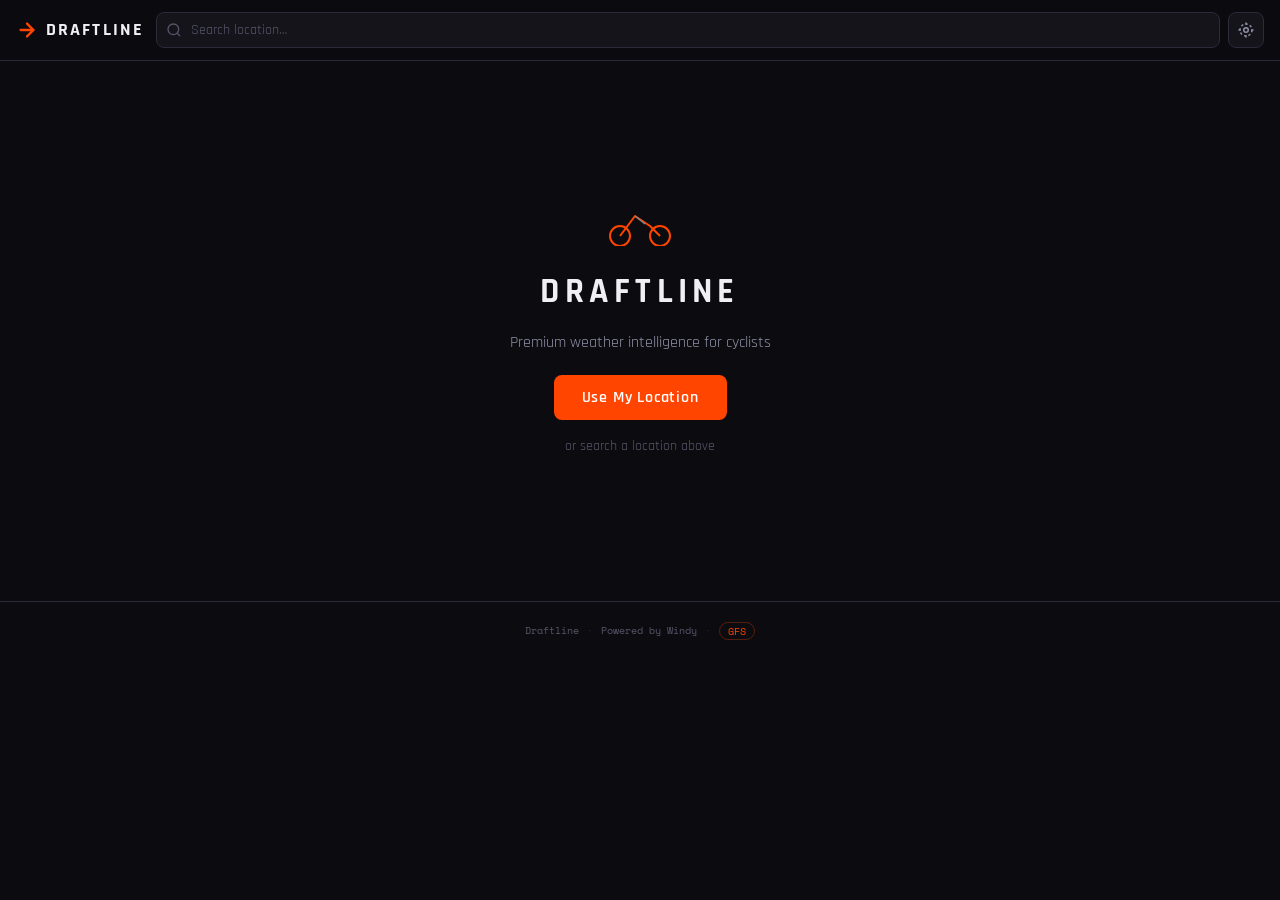
==== index.html @ c0393809 "Build Draftline — complete cycling weather PWA Full implementation from scratch: - index.html: singl" ====
<!DOCTYPE html>
<html lang="en">
<head>
  <meta charset="UTF-8">
  <meta name="viewport" content="width=device-width, initial-scale=1.0, viewport-fit=cover">
  <title>Draftline — Cycling Weather</title>
  <meta name="description" content="Premium weather intelligence for cyclists. Wind, rain, road surface, and ride decisions.">
  <meta name="theme-color" content="#0c0c10">
  <link rel="manifest" href="/manifest.webmanifest">
  <link rel="preconnect" href="https://fonts.googleapis.com">
  <link rel="preconnect" href="https://fonts.gstatic.com" crossorigin>
  <link href="https://fonts.googleapis.com/css2?family=Rajdhani:wght@400;500;600;700&family=Space+Mono:wght@400;700&display=swap" rel="stylesheet">
  <link rel="stylesheet" href="styles.css">
</head>
<body>
  <div id="app">
    <header class="app-header">
      <div class="logo">
        <svg class="logo-icon" viewBox="0 0 24 24" fill="none" stroke="currentColor" stroke-width="2.5" stroke-linecap="round">
          <path d="M5 12h14M12 5l7 7-7 7"/>
        </svg>
        <span class="logo-text">DRAFTLINE</span>
      </div>
      <div class="location-bar">
        <div class="location-search-wrap">
          <svg class="search-icon" viewBox="0 0 24 24" fill="none" stroke="currentColor" stroke-width="2">
            <circle cx="11" cy="11" r="8"/><path d="m21 21-4.35-4.35"/>
          </svg>
          <input type="text" id="location-input" placeholder="Search location…" autocomplete="off" spellcheck="false">
          <div id="search-results" class="search-dropdown hidden"></div>
        </div>
        <button id="locate-btn" class="icon-btn" title="Use my location" aria-label="Use my location">
          <svg viewBox="0 0 24 24" fill="none" stroke="currentColor" stroke-width="2">
            <circle cx="12" cy="12" r="3"/>
            <path d="M12 2v3M12 19v3M2 12h3M19 12h3"/>
            <circle cx="12" cy="12" r="8" stroke-dasharray="3 3"/>
          </svg>
        </button>
      </div>
    </header>

    <main id="main-content">
      <div id="loading-state" class="state-screen">
        <div class="spinner"></div>
        <p class="state-text">Reading the wind…</p>
      </div>

      <div id="error-state" class="state-screen hidden">
        <div class="state-icon">⚠</div>
        <p id="error-message" class="state-text">Unable to load weather data.</p>
        <button id="retry-btn" class="btn-primary">Try Again</button>
      </div>

      <div id="welcome-state" class="state-screen hidden">
        <div class="welcome-inner">
          <svg class="welcome-logo" viewBox="0 0 80 40" fill="none">
            <circle cx="20" cy="30" r="10" stroke="#FF4500" stroke-width="2"/>
            <circle cx="60" cy="30" r="10" stroke="#FF4500" stroke-width="2"/>
            <path d="M20 30 L35 10 L50 20 L60 30" stroke="#FF4500" stroke-width="2" stroke-linejoin="round"/>
            <path d="M35 10 L45 18" stroke="#888" stroke-width="1.5"/>
          </svg>
          <h1 class="welcome-title">DRAFTLINE</h1>
          <p class="welcome-sub">Premium weather intelligence for cyclists</p>
          <button id="welcome-locate-btn" class="btn-primary">Use My Location</button>
          <p class="welcome-hint">or search a location above</p>
        </div>
      </div>

      <div id="weather-content" class="hidden">

        <div class="location-row">
          <div>
            <div id="location-name" class="location-name">—</div>
            <div id="location-region" class="location-region"></div>
          </div>
          <div class="update-row">
            <span id="last-updated" class="last-updated"></span>
            <button id="refresh-btn" class="icon-btn small" title="Refresh" aria-label="Refresh weather">
              <svg viewBox="0 0 24 24" fill="none" stroke="currentColor" stroke-width="2">
                <path d="M1 4v6h6M23 20v-6h-6"/>
                <path d="M20.49 9A9 9 0 0 0 5.64 5.64L1 10M23 14l-4.64 4.36A9 9 0 0 1 3.51 15"/>
              </svg>
            </button>
          </div>
        </div>

        <!-- HERO: Ride Decision -->
        <section class="section">
          <div class="section-label">RIDE DECISION</div>
          <div id="ride-decision-card" class="ride-card">
            <div class="ride-card-top">
              <div id="decision-badge" class="decision-badge">GO</div>
              <div class="decision-text">
                <div id="decision-headline" class="decision-headline">Conditions look good</div>
                <div id="decision-subline" class="decision-subline">Next 3 hours</div>
              </div>
              <div id="ride-score-circle" class="score-circle">
                <svg viewBox="0 0 44 44">
                  <circle cx="22" cy="22" r="18" fill="none" stroke="#2a2a38" stroke-width="4"/>
                  <circle id="score-arc" cx="22" cy="22" r="18" fill="none" stroke="#00d46a" stroke-width="4"
                    stroke-dasharray="113" stroke-dashoffset="0" stroke-linecap="round"
                    transform="rotate(-90 22 22)"/>
                </svg>
                <span id="score-number" class="score-number">100</span>
              </div>
            </div>
            <div id="decision-issues" class="decision-issues"></div>
          </div>
        </section>

        <!-- Current Conditions -->
        <section class="section">
          <div class="section-label">CONDITIONS NOW</div>
          <div class="cond-grid">
            <div class="cond-card accent-card">
              <div id="current-temp" class="cond-big">—</div>
              <div class="cond-label">Temperature</div>
              <div id="feels-like" class="cond-sub">—</div>
            </div>
            <div class="cond-card">
              <div id="current-wind" class="cond-big">—</div>
              <div class="cond-label">Wind</div>
              <div id="wind-dir-label" class="cond-sub">—</div>
            </div>
            <div class="cond-card">
              <div id="current-gust" class="cond-big">—</div>
              <div class="cond-label">Gusts</div>
              <div id="gust-label" class="cond-sub">—</div>
            </div>
            <div class="cond-card">
              <div id="current-precip" class="cond-big">—</div>
              <div class="cond-label">Rain</div>
              <div id="precip-sub" class="cond-sub">per hour</div>
            </div>
            <div class="cond-card">
              <div id="current-humidity" class="cond-big">—</div>
              <div class="cond-label">Humidity</div>
            </div>
            <div class="cond-card">
              <div id="current-cloud" class="cond-big">—</div>
              <div class="cond-label">Cloud</div>
            </div>
          </div>
        </section>

        <!-- Wind Analysis -->
        <section class="section">
          <div class="section-label">WIND ANALYSIS</div>
          <div class="wind-layout">
            <div class="compass-wrap">
              <div class="compass" id="compass">
                <div class="compass-ring">
                  <span class="compass-label cn">N</span>
                  <span class="compass-label cs">S</span>
                  <span class="compass-label ce">E</span>
                  <span class="compass-label cw">W</span>
                  <div id="wind-arrow" class="wind-arrow">
                    <svg viewBox="0 0 24 40" fill="none">
                      <path d="M12 2 L18 20 L12 16 L6 20 Z" fill="#FF4500"/>
                      <rect x="10.5" y="18" width="3" height="18" fill="#444"/>
                    </svg>
                  </div>
                </div>
              </div>
              <div id="wind-from-text" class="compass-from">—</div>
            </div>
            <div class="wind-stats">
              <div class="wind-row">
                <span class="wind-label">Speed</span>
                <span id="ws-speed" class="wind-val">—</span>
              </div>
              <div class="wind-row">
                <span class="wind-label">Gusts</span>
                <span id="ws-gust" class="wind-val">—</span>
              </div>
              <div class="wind-row">
                <span class="wind-label">Effective feel</span>
                <span id="ws-effective" class="wind-val">—</span>
              </div>
              <div class="wind-row">
                <span class="wind-label">Beaufort</span>
                <span id="ws-beaufort" class="wind-val">—</span>
              </div>
              <div class="wind-row">
                <span class="wind-label">Cycling impact</span>
                <span id="ws-impact" class="wind-val">—</span>
              </div>
            </div>
          </div>
        </section>

        <!-- Road Surface -->
        <section class="section">
          <div class="section-label">ROAD SURFACE</div>
          <div id="surface-card" class="surface-card">
            <div class="surface-row">
              <div id="surface-icon" class="surface-dot"></div>
              <div>
                <div id="surface-label" class="surface-status-label">—</div>
                <div id="surface-detail" class="surface-detail">—</div>
              </div>
            </div>
            <div id="drying-bar-wrap" class="drying-wrap hidden">
              <div class="drying-label-row">
                <span>Wet</span><span>Drying</span><span>Dry</span>
              </div>
              <div class="drying-track">
                <div id="drying-fill" class="drying-fill" style="width:0%"></div>
              </div>
            </div>
          </div>
        </section>

        <!-- Hourly Forecast -->
        <section class="section">
          <div class="section-label-row">
            <span class="section-label">HOURLY FORECAST</span>
            <span class="section-hint">Scroll →</span>
          </div>
          <div id="hourly-scroll" class="hourly-scroll"></div>
        </section>

        <!-- Departure Windows -->
        <section class="section">
          <div class="section-label">BEST DEPARTURE WINDOWS</div>
          <div id="departure-windows" class="departure-grid"></div>
        </section>

        <!-- Kit Suggestion -->
        <section class="section">
          <div class="section-label">KIT SUGGESTION</div>
          <div id="kit-list" class="kit-grid"></div>
        </section>

        <!-- Route Weather -->
        <section class="section">
          <div class="section-label-row">
            <span class="section-label">ROUTE WEATHER</span>
            <span class="pill-soon">COMING SOON</span>
          </div>
          <div class="coming-soon-block">
            <div class="cs-icon">
              <svg viewBox="0 0 48 48" fill="none" stroke="currentColor" stroke-width="1.5">
                <path d="M8 36 Q16 20 24 28 Q32 36 40 12"/>
                <circle cx="8" cy="36" r="3" fill="#FF4500" stroke="none"/>
                <circle cx="40" cy="12" r="3" fill="#FF4500" stroke="none"/>
                <path d="M24 18 L24 8 M20 12 L24 8 L28 12" stroke="#888"/>
              </svg>
            </div>
            <div class="cs-text">
              <strong>Upload a GPX file</strong> to project weather along your full route — wind exposure by segment, wettest sections, optimal departure time, and critical crosswind zones.
            </div>
          </div>
        </section>

      </div>
    </main>

    <footer class="app-footer">
      <span>Draftline</span>
      <span class="footer-dot">·</span>
      <span>Powered by Windy</span>
      <span class="footer-dot">·</span>
      <span id="model-badge" class="model-tag">GFS</span>
    </footer>
  </div>

  <script src="app.js"></script>
</body>
</html>
---- styles.css ----
/* ===========================
   DRAFTLINE — Premium Cycling Weather
   =========================== */

:root {
  --bg: #0c0c10;
  --bg-card: #14141a;
  --bg-card2: #1a1a22;
  --border: #2a2a38;
  --border-light: #232330;
  --text-1: #f0f0f4;
  --text-2: #9090a8;
  --text-3: #56566a;
  --accent: #FF4500;
  --accent-dim: rgba(255,69,0,0.15);
  --go: #00d46a;
  --go-dim: rgba(0,212,106,0.15);
  --caution: #ffc107;
  --caution-dim: rgba(255,193,7,0.15);
  --warn: #ff8c00;
  --warn-dim: rgba(255,140,0,0.15);
  --danger: #ff3b30;
  --danger-dim: rgba(255,59,48,0.15);
  --radius: 12px;
  --radius-sm: 8px;
  --font-display: 'Rajdhani', -apple-system, system-ui, sans-serif;
  --font-mono: 'Space Mono', 'Courier New', monospace;
}

*, *::before, *::after { box-sizing: border-box; margin: 0; padding: 0; }

html { font-size: 16px; scroll-behavior: smooth; }

body {
  background: var(--bg);
  color: var(--text-1);
  font-family: var(--font-display);
  font-size: 1rem;
  line-height: 1.5;
  min-height: 100dvh;
  -webkit-font-smoothing: antialiased;
}

/* ===========================
   HEADER
   =========================== */

.app-header {
  position: sticky;
  top: 0;
  z-index: 100;
  background: rgba(12,12,16,0.92);
  backdrop-filter: blur(12px);
  -webkit-backdrop-filter: blur(12px);
  border-bottom: 1px solid var(--border);
  padding: 12px 16px;
  display: flex;
  align-items: center;
  gap: 12px;
}

.logo {
  display: flex;
  align-items: center;
  gap: 8px;
  flex-shrink: 0;
  text-decoration: none;
  color: inherit;
}

.logo-icon {
  width: 22px;
  height: 22px;
  color: var(--accent);
}

.logo-text {
  font-family: var(--font-display);
  font-weight: 700;
  font-size: 1.1rem;
  letter-spacing: 0.12em;
  color: var(--text-1);
}

.location-bar {
  flex: 1;
  display: flex;
  align-items: center;
  gap: 8px;
  min-width: 0;
}

.location-search-wrap {
  flex: 1;
  position: relative;
  min-width: 0;
}

.search-icon {
  position: absolute;
  left: 10px;
  top: 50%;
  transform: translateY(-50%);
  width: 16px;
  height: 16px;
  color: var(--text-3);
  pointer-events: none;
}

#location-input {
  width: 100%;
  background: var(--bg-card);
  border: 1px solid var(--border);
  border-radius: var(--radius-sm);
  color: var(--text-1);
  font-family: var(--font-display);
  font-size: 0.9rem;
  padding: 8px 12px 8px 34px;
  outline: none;
  transition: border-color 0.2s;
}

#location-input::placeholder { color: var(--text-3); }
#location-input:focus { border-color: var(--accent); }

.search-dropdown {
  position: absolute;
  top: calc(100% + 4px);
  left: 0;
  right: 0;
  background: var(--bg-card2);
  border: 1px solid var(--border);
  border-radius: var(--radius-sm);
  overflow: hidden;
  z-index: 200;
  box-shadow: 0 8px 32px rgba(0,0,0,0.6);
}

.search-dropdown.hidden { display: none; }

.search-result-item {
  padding: 10px 14px;
  cursor: pointer;
  font-size: 0.9rem;
  border-bottom: 1px solid var(--border-light);
  transition: background 0.15s;
}
.search-result-item:last-child { border-bottom: none; }
.search-result-item:hover, .search-result-item:focus { background: var(--bg-card); }
.search-result-item .sr-main { color: var(--text-1); }
.search-result-item .sr-sub { color: var(--text-2); font-size: 0.8rem; margin-top: 2px; }

.icon-btn {
  background: var(--bg-card);
  border: 1px solid var(--border);
  border-radius: var(--radius-sm);
  color: var(--text-2);
  cursor: pointer;
  padding: 8px;
  display: flex;
  align-items: center;
  justify-content: center;
  flex-shrink: 0;
  transition: color 0.2s, border-color 0.2s;
}
.icon-btn svg { width: 18px; height: 18px; }
.icon-btn:hover { color: var(--accent); border-color: var(--accent); }
.icon-btn.small svg { width: 15px; height: 15px; }
.icon-btn.small { padding: 6px; }

/* ===========================
   STATES
   =========================== */

.state-screen {
  display: flex;
  flex-direction: column;
  align-items: center;
  justify-content: center;
  min-height: 60vh;
  gap: 16px;
  padding: 32px 24px;
}

.state-screen.hidden { display: none; }

.state-icon {
  font-size: 2.5rem;
  color: var(--caution);
}

.state-text {
  color: var(--text-2);
  font-size: 1rem;
  text-align: center;
}

.spinner {
  width: 40px;
  height: 40px;
  border: 3px solid var(--border);
  border-top-color: var(--accent);
  border-radius: 50%;
  animation: spin 0.8s linear infinite;
}

@keyframes spin { to { transform: rotate(360deg); } }

.welcome-inner {
  display: flex;
  flex-direction: column;
  align-items: center;
  gap: 12px;
  text-align: center;
}

.welcome-logo {
  width: 80px;
  height: 40px;
  margin-bottom: 8px;
}

.welcome-title {
  font-family: var(--font-display);
  font-weight: 700;
  font-size: 2.2rem;
  letter-spacing: 0.15em;
  color: var(--text-1);
}

.welcome-sub {
  color: var(--text-2);
  font-size: 1rem;
  margin-bottom: 8px;
}

.welcome-hint {
  color: var(--text-3);
  font-size: 0.85rem;
  margin-top: 4px;
}

/* ===========================
   BUTTONS
   =========================== */

.btn-primary {
  background: var(--accent);
  color: #fff;
  border: none;
  border-radius: var(--radius-sm);
  padding: 12px 28px;
  font-family: var(--font-display);
  font-size: 1rem;
  font-weight: 600;
  letter-spacing: 0.05em;
  cursor: pointer;
  transition: opacity 0.2s, transform 0.1s;
}
.btn-primary:hover { opacity: 0.88; }
.btn-primary:active { transform: scale(0.97); }

.btn-outline {
  background: transparent;
  color: var(--text-2);
  border: 1px solid var(--border);
  border-radius: var(--radius-sm);
  padding: 10px 20px;
  font-family: var(--font-display);
  font-size: 0.9rem;
  cursor: pointer;
}
.btn-outline:disabled { opacity: 0.4; cursor: not-allowed; }

/* ===========================
   LAYOUT
   =========================== */

#weather-content {
  max-width: 720px;
  margin: 0 auto;
  padding: 16px 16px 32px;
}

#weather-content.hidden { display: none; }

.section {
  margin-bottom: 20px;
}

.section-label {
  font-family: var(--font-mono);
  font-size: 0.65rem;
  font-weight: 700;
  letter-spacing: 0.15em;
  color: var(--accent);
  text-transform: uppercase;
  margin-bottom: 10px;
  display: block;
}

.section-label-row {
  display: flex;
  align-items: center;
  justify-content: space-between;
  margin-bottom: 10px;
}

.section-label-row .section-label {
  margin-bottom: 0;
}

.section-hint {
  font-family: var(--font-mono);
  font-size: 0.65rem;
  color: var(--text-3);
}

/* ===========================
   LOCATION ROW
   =========================== */

.location-row {
  display: flex;
  justify-content: space-between;
  align-items: flex-start;
  padding: 14px 0 8px;
  margin-bottom: 4px;
}

.location-name {
  font-family: var(--font-display);
  font-size: 1.4rem;
  font-weight: 600;
  color: var(--text-1);
  line-height: 1.2;
}

.location-region {
  font-size: 0.85rem;
  color: var(--text-2);
  margin-top: 2px;
}

.update-row {
  display: flex;
  align-items: center;
  gap: 6px;
  flex-shrink: 0;
}

.last-updated {
  font-family: var(--font-mono);
  font-size: 0.7rem;
  color: var(--text-3);
}

/* ===========================
   RIDE DECISION CARD
   =========================== */

.ride-card {
  background: var(--bg-card);
  border: 1px solid var(--border);
  border-radius: var(--radius);
  padding: 20px;
  position: relative;
  overflow: hidden;
}

.ride-card::before {
  content: '';
  position: absolute;
  top: 0;
  left: 0;
  right: 0;
  height: 2px;
  background: var(--go);
  transition: background 0.4s;
}

.ride-card.caution::before { background: var(--caution); }
.ride-card.wait::before { background: var(--warn); }
.ride-card.skip::before { background: var(--danger); }

.ride-card-top {
  display: flex;
  align-items: center;
  gap: 16px;
}

.decision-badge {
  font-family: var(--font-mono);
  font-size: 1.1rem;
  font-weight: 700;
  letter-spacing: 0.08em;
  padding: 8px 16px;
  border-radius: var(--radius-sm);
  background: var(--go-dim);
  color: var(--go);
  border: 1px solid rgba(0,212,106,0.3);
  flex-shrink: 0;
  min-width: 80px;
  text-align: center;
}

.decision-badge.caution {
  background: var(--caution-dim);
  color: var(--caution);
  border-color: rgba(255,193,7,0.3);
}

.decision-badge.wait {
  background: var(--warn-dim);
  color: var(--warn);
  border-color: rgba(255,140,0,0.3);
}

.decision-badge.skip {
  background: var(--danger-dim);
  color: var(--danger);
  border-color: rgba(255,59,48,0.3);
}

.decision-text { flex: 1; }

.decision-headline {
  font-family: var(--font-display);
  font-size: 1.15rem;
  font-weight: 600;
  color: var(--text-1);
}

.decision-subline {
  font-size: 0.82rem;
  color: var(--text-2);
  margin-top: 2px;
}

.score-circle {
  position: relative;
  width: 52px;
  height: 52px;
  flex-shrink: 0;
}

.score-circle svg {
  width: 100%;
  height: 100%;
}

.score-number {
  position: absolute;
  inset: 0;
  display: flex;
  align-items: center;
  justify-content: center;
  font-family: var(--font-mono);
  font-size: 0.75rem;
  font-weight: 700;
  color: var(--text-1);
}

.decision-issues {
  margin-top: 14px;
  display: flex;
  flex-wrap: wrap;
  gap: 6px;
}

.issue-tag {
  font-family: var(--font-mono);
  font-size: 0.68rem;
  padding: 3px 10px;
  border-radius: 20px;
  border: 1px solid var(--border);
  color: var(--text-2);
  background: var(--bg-card2);
}

.issue-tag.level-warn {
  color: var(--caution);
  border-color: rgba(255,193,7,0.3);
  background: var(--caution-dim);
}

.issue-tag.level-danger {
  color: var(--danger);
  border-color: rgba(255,59,48,0.3);
  background: var(--danger-dim);
}

/* ===========================
   CONDITIONS GRID
   =========================== */

.cond-grid {
  display: grid;
  grid-template-columns: repeat(3, 1fr);
  gap: 10px;
}

@media (max-width: 400px) {
  .cond-grid { grid-template-columns: repeat(2, 1fr); }
}

.cond-card {
  background: var(--bg-card);
  border: 1px solid var(--border);
  border-radius: var(--radius);
  padding: 14px 12px;
}

.cond-card.accent-card {
  border-color: rgba(255,69,0,0.25);
  background: linear-gradient(135deg, var(--bg-card) 0%, rgba(255,69,0,0.06) 100%);
}

.cond-big {
  font-family: var(--font-mono);
  font-size: 1.55rem;
  font-weight: 700;
  color: var(--text-1);
  line-height: 1;
  margin-bottom: 4px;
}

.cond-label {
  font-size: 0.72rem;
  color: var(--text-2);
  text-transform: uppercase;
  letter-spacing: 0.06em;
}

.cond-sub {
  font-size: 0.75rem;
  color: var(--text-3);
  margin-top: 3px;
}

/* ===========================
   WIND ANALYSIS
   =========================== */

.wind-layout {
  background: var(--bg-card);
  border: 1px solid var(--border);
  border-radius: var(--radius);
  padding: 20px;
  display: flex;
  gap: 24px;
  align-items: center;
}

@media (max-width: 480px) {
  .wind-layout { flex-direction: column; gap: 20px; }
}

.compass-wrap {
  display: flex;
  flex-direction: column;
  align-items: center;
  gap: 10px;
  flex-shrink: 0;
}

.compass {
  width: 110px;
  height: 110px;
  position: relative;
}

.compass-ring {
  width: 100%;
  height: 100%;
  border-radius: 50%;
  border: 2px solid var(--border);
  background: var(--bg-card2);
  position: relative;
  display: flex;
  align-items: center;
  justify-content: center;
}

.compass-label {
  position: absolute;
  font-family: var(--font-mono);
  font-size: 0.65rem;
  font-weight: 700;
  color: var(--text-3);
}

.cn { top: 6px; left: 50%; transform: translateX(-50%); }
.cs { bottom: 6px; left: 50%; transform: translateX(-50%); }
.ce { right: 8px; top: 50%; transform: translateY(-50%); }
.cw { left: 8px; top: 50%; transform: translateY(-50%); }

.wind-arrow {
  width: 24px;
  height: 40px;
  transition: transform 0.6s cubic-bezier(0.34, 1.56, 0.64, 1);
  transform-origin: center;
}

.compass-from {
  font-family: var(--font-mono);
  font-size: 0.75rem;
  color: var(--text-2);
  text-align: center;
}

.wind-stats {
  flex: 1;
  display: flex;
  flex-direction: column;
  gap: 10px;
  min-width: 0;
}

.wind-row {
  display: flex;
  justify-content: space-between;
  align-items: baseline;
  gap: 8px;
  padding-bottom: 10px;
  border-bottom: 1px solid var(--border-light);
}
.wind-row:last-child { border-bottom: none; padding-bottom: 0; }

.wind-label {
  font-size: 0.82rem;
  color: var(--text-2);
}

.wind-val {
  font-family: var(--font-mono);
  font-size: 0.88rem;
  font-weight: 700;
  color: var(--text-1);
  text-align: right;
}

/* ===========================
   ROAD SURFACE
   =========================== */

.surface-card {
  background: var(--bg-card);
  border: 1px solid var(--border);
  border-radius: var(--radius);
  padding: 18px;
}

.surface-row {
  display: flex;
  align-items: center;
  gap: 14px;
}

.surface-dot {
  width: 14px;
  height: 14px;
  border-radius: 50%;
  flex-shrink: 0;
  background: var(--go);
  box-shadow: 0 0 10px var(--go);
}

.surface-dot.wet { background: var(--danger); box-shadow: 0 0 10px var(--danger); }
.surface-dot.damp { background: var(--caution); box-shadow: 0 0 10px var(--caution); }
.surface-dot.dry { background: var(--go); box-shadow: 0 0 10px var(--go); }

.surface-status-label {
  font-family: var(--font-display);
  font-size: 1.05rem;
  font-weight: 600;
  color: var(--text-1);
}

.surface-detail {
  font-size: 0.82rem;
  color: var(--text-2);
  margin-top: 2px;
}

.drying-wrap {
  margin-top: 16px;
}
.drying-wrap.hidden { display: none; }

.drying-label-row {
  display: flex;
  justify-content: space-between;
  font-family: var(--font-mono);
  font-size: 0.65rem;
  color: var(--text-3);
  margin-bottom: 6px;
}

.drying-track {
  height: 6px;
  background: var(--bg-card2);
  border-radius: 3px;
  overflow: hidden;
}

.drying-fill {
  height: 100%;
  background: linear-gradient(90deg, var(--danger), var(--caution), var(--go));
  border-radius: 3px;
  transition: width 0.8s ease;
}

/* ===========================
   HOURLY FORECAST
   =========================== */

.hourly-scroll {
  display: flex;
  gap: 10px;
  overflow-x: auto;
  padding-bottom: 8px;
  scrollbar-width: thin;
  scrollbar-color: var(--border) transparent;
}

.hourly-scroll::-webkit-scrollbar { height: 4px; }
.hourly-scroll::-webkit-scrollbar-track { background: transparent; }
.hourly-scroll::-webkit-scrollbar-thumb { background: var(--border); border-radius: 2px; }

.hourly-card {
  background: var(--bg-card);
  border: 1px solid var(--border);
  border-radius: var(--radius);
  padding: 12px 10px;
  min-width: 78px;
  flex-shrink: 0;
  display: flex;
  flex-direction: column;
  align-items: center;
  gap: 6px;
  cursor: default;
  transition: border-color 0.2s;
}

.hourly-card:hover { border-color: rgba(255,69,0,0.4); }

.hourly-card.now {
  border-color: rgba(255,69,0,0.5);
  background: rgba(255,69,0,0.06);
}

.h-time {
  font-family: var(--font-mono);
  font-size: 0.68rem;
  color: var(--text-2);
  font-weight: 700;
}

.h-icon {
  width: 28px;
  height: 28px;
  display: flex;
  align-items: center;
  justify-content: center;
}

.h-temp {
  font-family: var(--font-mono);
  font-size: 0.9rem;
  font-weight: 700;
  color: var(--text-1);
}

.h-wind {
  font-family: var(--font-mono);
  font-size: 0.7rem;
  color: var(--text-2);
  display: flex;
  align-items: center;
  gap: 3px;
}

.h-wind-arrow {
  display: inline-block;
  transition: transform 0.3s;
}

.h-precip {
  font-family: var(--font-mono);
  font-size: 0.7rem;
  color: var(--text-3);
}

.h-precip.has-rain { color: #5ba4ff; }

/* ===========================
   DEPARTURE WINDOWS
   =========================== */

.departure-grid {
  display: grid;
  grid-template-columns: repeat(2, 1fr);
  gap: 10px;
}

@media (max-width: 400px) {
  .departure-grid { grid-template-columns: 1fr; }
}

.dep-window {
  background: var(--bg-card);
  border: 1px solid var(--border);
  border-radius: var(--radius);
  padding: 14px;
  cursor: default;
  transition: border-color 0.2s;
}

.dep-window:first-child {
  border-color: rgba(0,212,106,0.3);
  background: rgba(0,212,106,0.04);
}

.dep-time {
  font-family: var(--font-mono);
  font-size: 1.1rem;
  font-weight: 700;
  color: var(--text-1);
}

.dep-score {
  font-family: var(--font-mono);
  font-size: 0.7rem;
  color: var(--text-2);
  margin-bottom: 8px;
}

.dep-details {
  display: flex;
  flex-direction: column;
  gap: 3px;
}

.dep-detail-row {
  font-size: 0.8rem;
  color: var(--text-2);
  display: flex;
  gap: 6px;
}

.dep-detail-row .dp-label { color: var(--text-3); }

/* ===========================
   KIT
   =========================== */

.kit-grid {
  display: flex;
  flex-wrap: wrap;
  gap: 8px;
}

.kit-item {
  background: var(--bg-card);
  border: 1px solid var(--border);
  border-radius: 20px;
  padding: 6px 14px;
  font-size: 0.85rem;
  color: var(--text-2);
  display: flex;
  align-items: center;
  gap: 6px;
}

.kit-item.essential {
  border-color: rgba(255,69,0,0.3);
  color: var(--text-1);
}

.kit-icon { font-size: 1rem; }

/* ===========================
   COMING SOON
   =========================== */

.coming-soon-block {
  background: var(--bg-card);
  border: 1px solid var(--border);
  border-radius: var(--radius);
  padding: 24px;
  display: flex;
  flex-direction: column;
  align-items: center;
  gap: 14px;
  text-align: center;
}

.cs-icon svg {
  width: 48px;
  height: 48px;
  color: var(--text-3);
}

.cs-text {
  color: var(--text-2);
  font-size: 0.88rem;
  line-height: 1.6;
  max-width: 380px;
}

.cs-text strong { color: var(--text-1); }

.pill-soon {
  font-family: var(--font-mono);
  font-size: 0.6rem;
  font-weight: 700;
  letter-spacing: 0.1em;
  padding: 3px 8px;
  border-radius: 20px;
  background: var(--bg-card2);
  color: var(--accent);
  border: 1px solid rgba(255,69,0,0.3);
}

/* ===========================
   FOOTER
   =========================== */

.app-footer {
  text-align: center;
  padding: 20px 16px;
  font-family: var(--font-mono);
  font-size: 0.65rem;
  color: var(--text-3);
  border-top: 1px solid var(--border);
  display: flex;
  justify-content: center;
  align-items: center;
  gap: 8px;
  flex-wrap: wrap;
}

.footer-dot { color: var(--border); }

.model-tag {
  color: var(--accent);
  border: 1px solid rgba(255,69,0,0.3);
  padding: 1px 8px;
  border-radius: 20px;
  font-size: 0.6rem;
}

/* ===========================
   UTILITIES
   =========================== */

.hidden { display: none !important; }

/* ===========================
   WEATHER ICON SVGS
   =========================== */

.wx-icon {
  width: 28px;
  height: 28px;
}

/* ===========================
   RESPONSIVE
   =========================== */

@media (min-width: 720px) {
  #weather-content { padding: 20px 24px 48px; }
  .cond-grid { grid-template-columns: repeat(3, 1fr); }
}

@media (prefers-reduced-motion: reduce) {
  .spinner { animation-duration: 1.5s; }
  .wind-arrow { transition: none; }
}
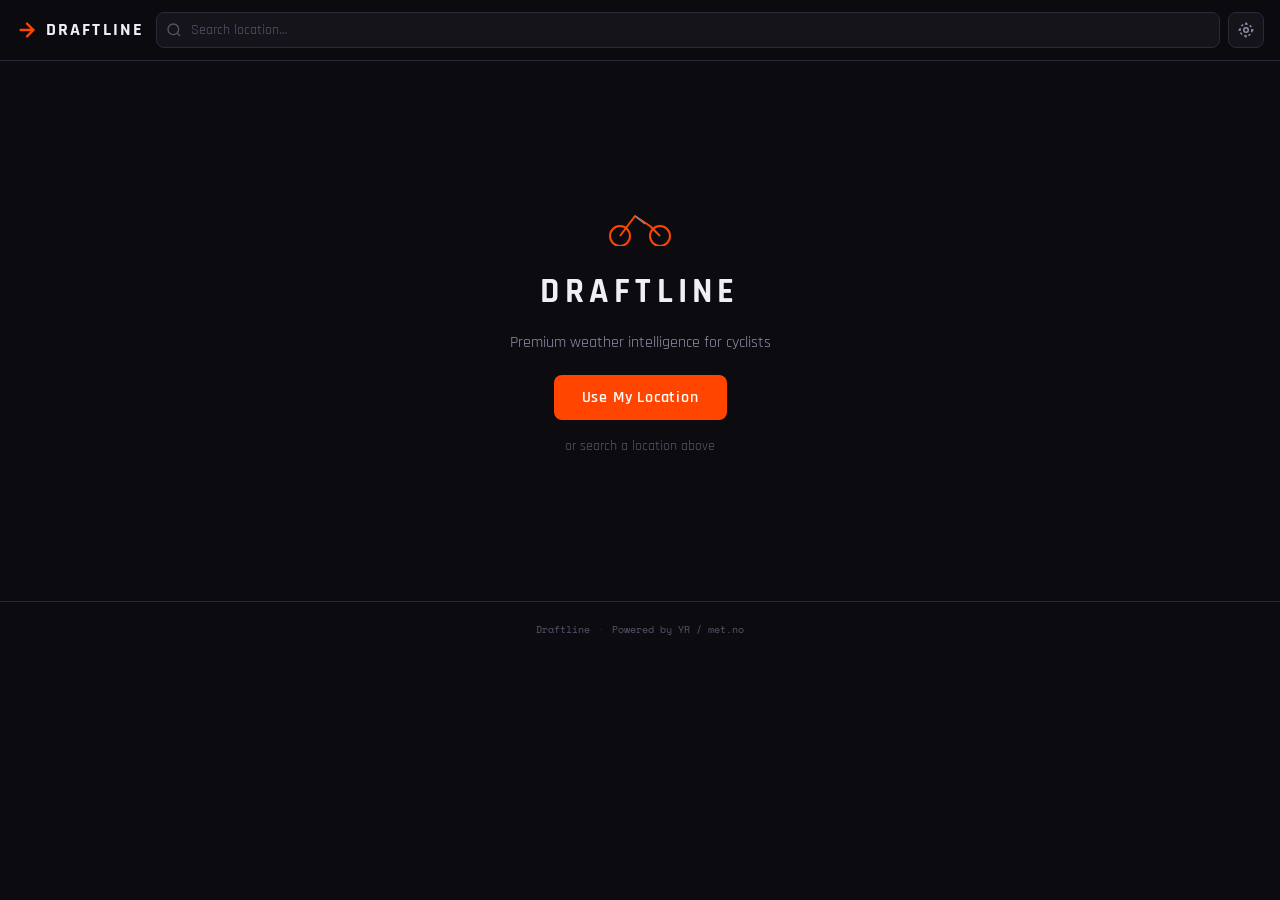
==== commit 1194f4c3: "Switch weather source from Windy to YR (met.no) YR is free with no API key required. Updates: - func" ====
--- a/index.html
+++ b/index.html
@@ -68,6 +68,10 @@
 
       <div id="weather-content" class="hidden">
 
+        <div id="demo-banner" class="demo-banner hidden">
+          DEMO MODE — connect a Windy API key for live data
+        </div>
+
         <div class="location-row">
           <div>
             <div id="location-name" class="location-name">—</div>
@@ -259,9 +263,7 @@
     <footer class="app-footer">
       <span>Draftline</span>
       <span class="footer-dot">·</span>
-      <span>Powered by Windy</span>
-      <span class="footer-dot">·</span>
-      <span id="model-badge" class="model-tag">GFS</span>
+      <span>Powered by YR / met.no</span>
     </footer>
   </div>
 
--- a/styles.css
+++ b/styles.css
@@ -957,6 +957,19 @@
 
 .hidden { display: none !important; }
 
+.demo-banner {
+  background: rgba(255,193,7,0.1);
+  border: 1px solid rgba(255,193,7,0.3);
+  border-radius: var(--radius-sm);
+  color: var(--caution);
+  font-family: var(--font-mono);
+  font-size: 0.65rem;
+  letter-spacing: 0.08em;
+  text-align: center;
+  padding: 8px 12px;
+  margin-bottom: 12px;
+}
+
 /* ===========================
    WEATHER ICON SVGS
    =========================== */
